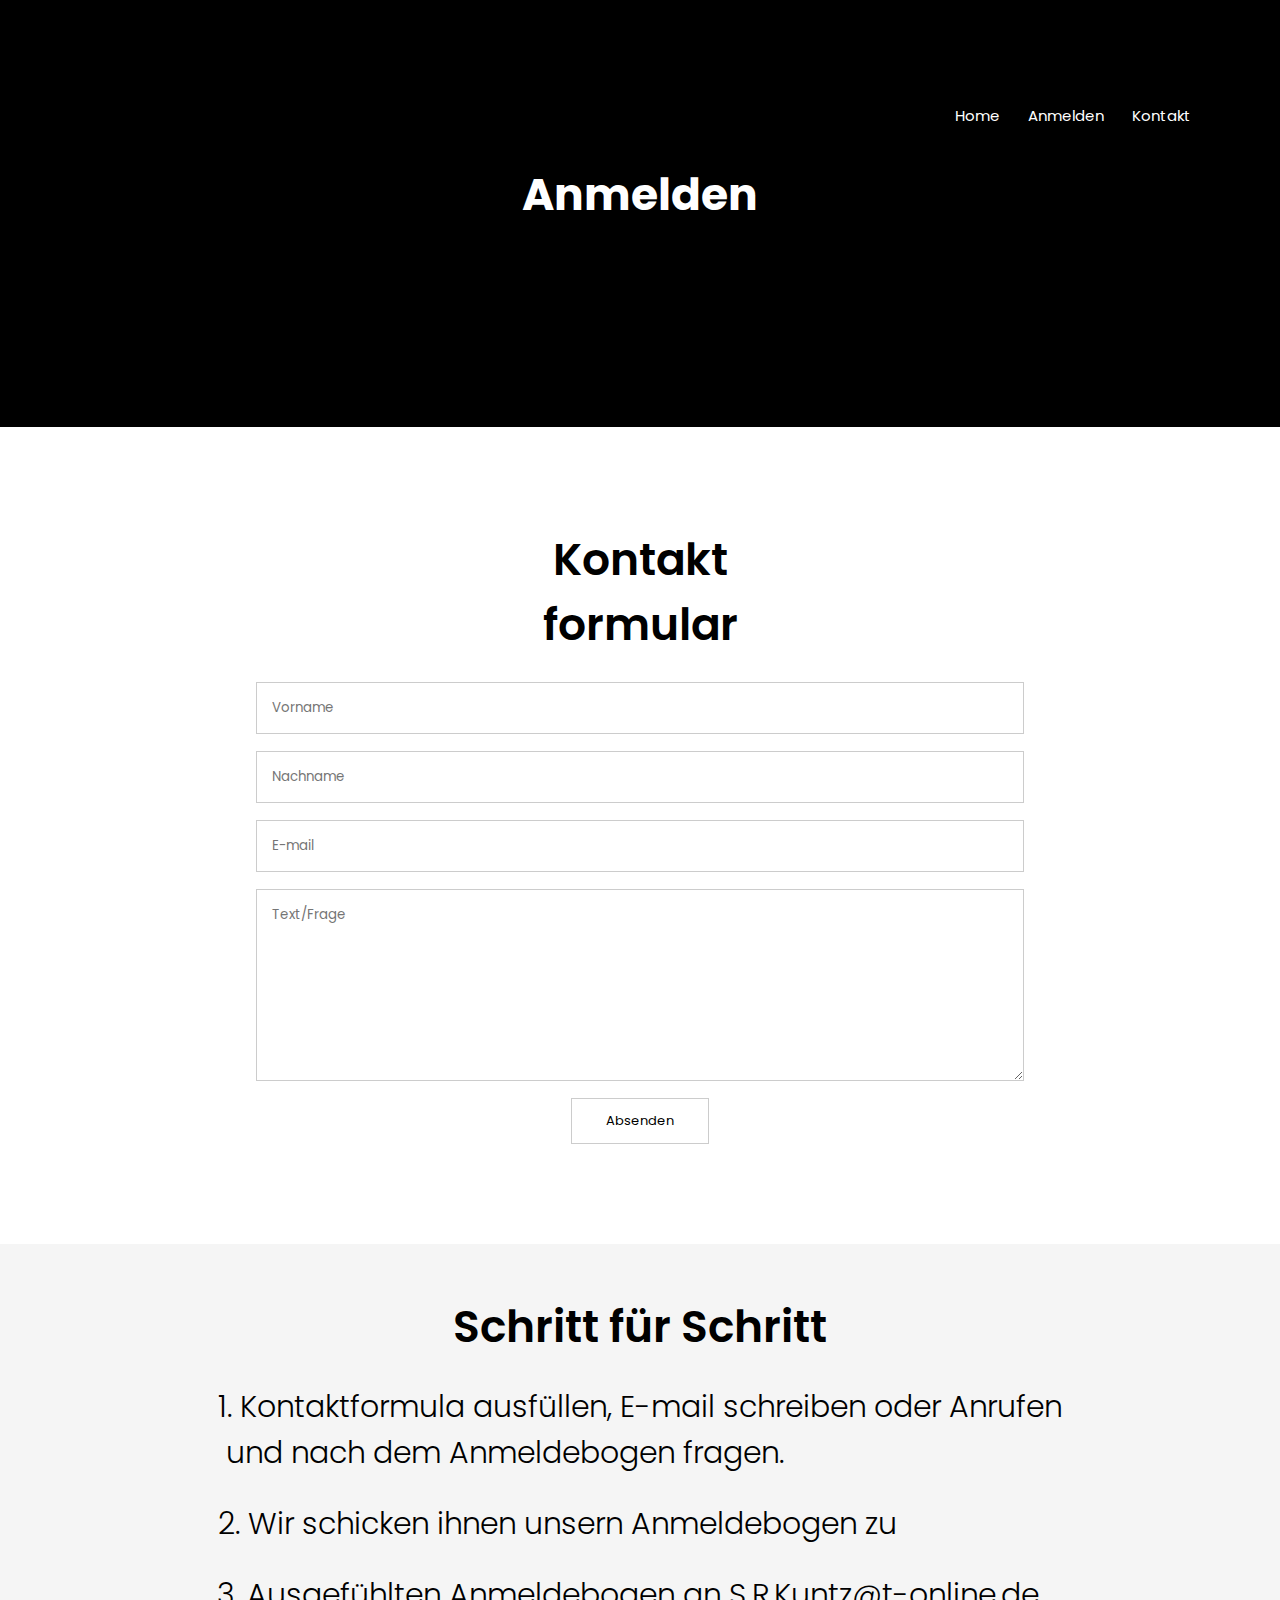
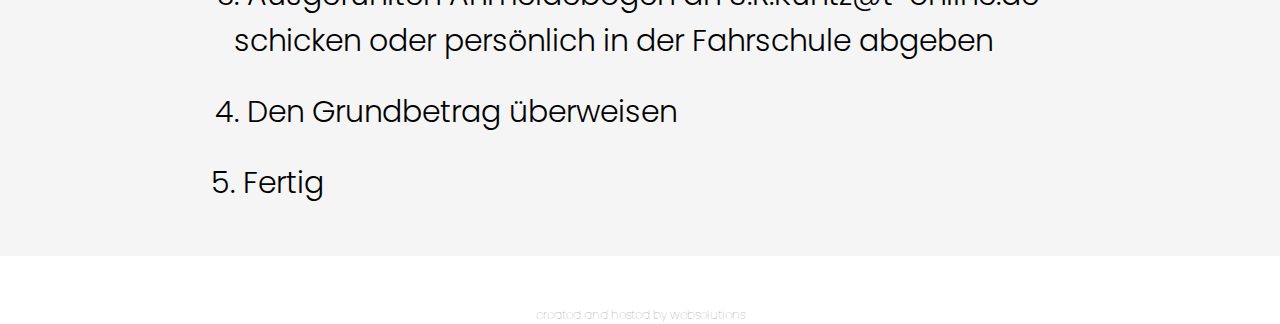
==== anmelden.html @ 240ca5e6 ":)" ====
<html>
<head>
    <meta name="viewport" content="with=device-width, initial scale=1.0 ">
    <title>Fahrschlue Kuntz </title>
    <link rel="stylesheet" href="style.css">
    <link rel="preconnect" href="https://fonts.googleapis.com">
<link rel="preconnect" href="https://fonts.gstatic.com" crossorigin>
<link href="https://fonts.googleapis.com/css2?family=Poppins:wght@200;300;400;600;700&display=swap" rel="stylesheet">
    
    </head>
    <body>
<!----------------- Header Unser Team -----------------> 
         <section class="header2">
        <nav2>
        <div class="nav-links">
             <ul>       
        <section class="buttons">   
                  <li><a href="index.html">Home</a></li>
                  <li><a href="anmelden.html">Anmelden</a></li>
                  <li><a href="kontakt.html">Kontakt</a></li>
              </section>
            </ul>
            </div>
        </nav2> 
        
        
            <h2>Anmelden</h2>
        </section>
        
    
        <!----------------- Anmelde Form ----------------->
        <section class="anmelden">
            <h1>Kontakt<br>formular</h1>
            <center>
            <form action="form-handler.php" method="post">
                  <input type="text" name="vorname" placeholder="Vorname" required>
                  <input type="text" name="nachname" placeholder="Nachname" required>
                  <input type="text" name="emailadresse" placeholder="E-mail" required>
                  <textarea rows="8" name="sonstigesfragen" placeholder="Text/Frage" required></textarea> <br>
                  <button type="submit" class="hero-btn2">Absenden</button>
                     </form>
               
            </center>          

        
        
        
        
        
        </section>
<!----------------- Anmelden -----------------> 
        <section class="anmelden2">
             <h1>Schritt für Schritt</h1>   
            
            <h2> 1. Kontaktformula ausfüllen, E-mail schreiben oder Anrufen <br>
                    und nach dem Anmeldebogen fragen.&emsp;&emsp;&emsp;&emsp;&emsp;&emsp;&emsp;&emsp;&emsp;</h2>
                <h2> 2. Wir schicken ihnen unsern Anmeldebogen zu &emsp;&emsp;&emsp;&emsp;&emsp;&nbsp;</h2>
                <h2> 3. Ausgefühlten Anmeldebogen an S.R.Kuntz@t-online.de &nbsp;&nbsp;<br>schicken oder persönlich in der Fahrschule abgeben &emsp;&nbsp;&nbsp;</h2>
                <h2> 4. Den Grundbetrag überweisen &emsp;&emsp;&nbsp;&emsp;&emsp;&emsp;&emsp;&emsp;&emsp;&nbsp;&emsp;&emsp;&nbsp;&nbsp;&nbsp;&nbsp;&nbsp;&nbsp;&nbsp;&nbsp;</h2>
                 <h2> 5. Fertig &emsp;&emsp;&emsp;&emsp;&emsp;&emsp;&nbsp;&emsp;&emsp;&emsp;&emsp;&emsp;&emsp;&nbsp;&emsp;&emsp;&emsp;&emsp;&emsp;&emsp;&emsp;&emsp;&emsp;&emsp;
                 &emsp;&nbsp;&nbsp;&nbsp;</h2>
        </section>
<!----------------- Anmelden Small Screen-----------------> 
        <section class="anmelden3">
             <h1>Schritt für Schritt</h1>   
            
            <h2> 1. Kontaktformula ausfüllen, E-mail schreiben oder Anrufen <br>
                    und nach dem Anmeldebogen fragen.</h2>
                <h2> 2. Wir schicken ihnen unsern Anmeldebogen zu </h2>
                <h2> 3. Ausgefühlten Anmeldebogen an S.R.Kuntz@t-online.de <br>schicken oder persönlich in der Fahrschule abgeben </h2>
                <h2> 4. Den Grundbetrag überweisen </h2>
                 <h2> 5. Fertig </h2>
        </section>          
<!----------------- Futter -----------------
        <section class="futter">
            <section class="futter-col">
            <h1>Impressum</h1>
            <p> FAHRSCHULE KUNTZ OSTHOFEN<br>
                Rainer Kuntz<br>
                Friedrich-Ebert-Str. 32<br>
                67574 Osthofen         </p>
            </section>
            
            <section class="futter-col">
            <h1>Kontakt</h1>
            <p> Telefon: +49 6242 914808<br>
                Telefax: +49 6242 914681<br>
                E-Mail: S.R.Kuntz@t-online.de
            </p>
            </section>
     
            
        </section>        
    ----------------------------------->
        <section class="futter1">
            <h4>created and hosted by websolutions</h4>
              
        </section>
    
    
    </body>



</html>
---- style.css ----
*{
    margin: 0;
    padding: 0;
    font-family: 'Poppins', sans-serif;
}
.header{
    min-height: 600px; 
    width: 100%;
    background-image: linear-gradient(rgba(4,9,30,0.7),rgba(4,9,30,0.7)),url(images/Img2.jpg);
    background-position: center;
      background-size: cover;
    position: relative;
}


.header h1{
    font-size: 44px;
    color: #ff0;
    text-align: center;
    padding-top: 90px;
}
.header h2{
    color: #fff;
    font-size: 44px;
    text-align: center;
}

.header p{
    padding-top: 10px;
    font-size: 26px;
    color: #fff;
    text-align: center;
}
nav{
    display: flex;
    padding: 2% 6%;
    justify-content: space-between;
    align-items: center;
    }
nav img{
    width: 150px;
}
nav a{
    padding-top: 10px;
}
.nav-links{
    flex: 1; 
    text-align: right;
    padding-top: 20px;
}
.nav-links ul li{
    list-style: none;
    display: inline-block;
    padding: 8px 12px;
    position: relative;
}
.nav-links ul li a{
    color: #fff;
    text-decoration: none;
    font-size: 15px;
}    
.nav-links ul li::after {
    content: '';
    width:    0%;
    height: 2px;
    background: #fff;
    display: block;
    margin:auto;
    transition: 0.5s;
}
.nav-links ul li:hover::after{
    width: 100%;
    
}
.hero-btn{
     display: inline-block;
    text-decoration: none;
    color: #fff;
    border: 1px solid #fff;
    padding: 12px 34px;
    font-size: 13px;
    background: transparent;
    position: relative;  
}
.hero-btn:hover{
    border: 1px solid #f44336;
    background: #f44336;
    transition: 1s;   
}
@media(max-width: 700px){
    .nav-links{
    flex: 1; 
    text-align: center;
    position: absolute;
    padding-bottom: 40px;    
    }
    .header{
    text-align: center;
    background-color: #000;
    padding-bottom: 50px;
    }
    .header{
    min-height: 440px;
    max-height: 440px;
    }
    .header h1{
    font-size: 30px;
    padding-top: 50px;
    }
    .header p{
    font-size: 25px;
    padding-bottom: 20px;
    }
    nav img{
    width: 100px;
    padding-top: 80px;
    }
    nav a{
        padding-top: 0px;
    } 
    
}
/*------------- Header2 -----------*/
.header2{
    background-color: #000;
    width: 100%;
    padding-bottom: 200px;
    padding-top: 50px;    
}
.header2 lable{
    color: #ff0;
    font-size: 44px;
    text-align: left;
    font-weight: 600;
    padding-left: 25px;
}
.header2 h1{
    font-size: 44px;
    color: #fff;
    padding-top: 100px; 
    text-align: center;
}
.header2 h2{
    color: #fff;
    font-size: 44px;
    text-align: center;
}
.header2 p{
    padding-top: 10px;
    font-size: 26px;
    color: #fff;
    text-align: center;
}
nav2{
    display: flex;
    padding: 2% 6%;
    justify-content: space-between;
    align-items: center;
    }

.nav2-links{
    flex: 1; 
    text-align: right;
    padding-top: 20px;
}
.nav2-links ul li{
    list-style: none;
    display: inline-block;
    padding: 8px 12px;
    position: relative;
}
.nav2-links ul li a{
    color: #fff;
    text-decoration: none;
    font-size: 15px;
}    
.nav2-links ul li::after {
    content: '';
    width:    0%;
    height: 2px;
    background: #fff;
    display: block;
    margin:auto;
    transition: 0.5s;
}
.nav2-links ul li:hover::after{
    width: 100%;  
}
.hero-btn{
    display: inline-block;
    text-decoration: none;
    color: #fff;
    border: 1px solid #fff;
    padding: 12px 34px;
    font-size: 13px;
    background: transparent;
    position: relative;  
}
.hero-btn:hover{
    border: 1px solid #f44336;
    background: #f44336;
    transition: 1s;   
}
@media(max-width: 700px){
    .nav2-links{
    flex: 1; 
    text-align: right;
    position: absolute;
    }
    .header2{
    text-align: center;
    background-color: #000;
    padding-bottom: 100px;
    padding-top: 62px;
    }
    .header2 h2{
    
    padding-top: 50px; 
    
    }
}
/*------------- Step-By-Step-Guid -----------

.guid{
    text-align: center;
    padding-top: 100px;
    border: 1px solid #ccc;
    display: block;
    width: 80%;
}
.guid h1{
    font-size: 26px;
}
.guid h2{
   font-size: 200px;
}

/*------------- Fragen -----------*/
.fragen{
    text-align: center;
    padding-top: 100px;
}
.fragen h1{
    font-size: 30px;
}
.fragen p{
    font-size: 18px;
}
/*------------- Info -----------*/
.info{
    width: 80%;
    margin:auto;
    text-align: center;
    padding-top: 25px;
}
.info h1{
    font-size: 30px;
    font-weight: 600;
}
.info p{
    font-size: 18px;
}

.info-row{
     margin-top: 5%; 
     display: flex;
    justify-content: space-between;  
}
.info-col{
    flex-basis: 31%;
    border-radius: 10px;
    margin-bottom: 5% ;
    padding: 20px 12px;
    box-sizing: border-box;
}
.open{
    text-align: center;
    padding-top: 100px;
    font-size: 15px;
}
.futter{
    background-color: #909090;
    text-align: left;
    display: flex;
    padding-top: 10px;
    padding-bottom: 10px;
    font-size: 10px;
    color: #fff;
    display: content;
    align-content: center   
}

.futter h1{
    font-size: 16px;
}
.futter-col{
    padding-left: 50px;
}
.futter1{
    padding-top: 50px;
}

.futter1 h4{
    color: #888;
    font-weight: 100;
    font-size: 12;
    text-align: center;
}
/*------------- Team2 -----------*/

.team2 {
    width: 80%;
    margin:auto;
    text-align: center;
    padding-top: 50px;
    
}
.team2 h2{
   font-size: 44px;
   color: #000;
   text-align: center;
   font-weight: 700;
}
.team2 h3{
    font-size: 30px;
    font-weight: 600;
}
.team2 p{
    font-size: 20px;
}
.team2-row{
    margin-top: 2.5%; 
     display: flex;
    justify-content: space-between; 
}
.team2-col{
    flex-basis: 33%;
    border-radius: 10px;
    margin-bottom: 5% ;
    padding: 10px 12px;
    box-sizing: border-box;
}
/*------------- sonstiges -----------*/

.sonstiges {
    text-align: center;
    padding-top: 100px; 
      
}
.sonstiges h2{
   font-size: 44px;
   color: #000;
   text-align: center;
    padding-bottom: 25px;
    font-weight: 700;
}
.sonstiges p{
    font-size: 20px;
}
/*------------- Über Uns -----------*/

.uns{
    text-align: center;
    padding-top: 50px;
    background-color: #F5F5F5;
    padding-bottom: 50px;
    border-radius: 25px;
    
}
.uns p{
    font-size: 20px;   
}

    


/*------------- Kontakt -----------*/

.kontakt {
    
    text-align: center;
}
.kontakt h3{
    font-size: 26px;
    font-weight: 600;
}
.kontakt p{
    font-size: 20px;
}
.kontakt-row{
    padding-top: 50px;
}

/*------------- location -----------*/

.location iframe{
    width: 100%;
}
   

/*------------- kontakt Form -----------*/
.anmelden{
    padding-top: 100px;
    padding-bottom: 100px;
}
.anmelden h1{
    font-size: 44px; 
    font-weight: 600;
    text-align: center;
    padding-bottom: 25px;
}

.anmelden input, .anmelden textarea{
    width: 60%;
    padding: 15px;
    margin-bottom: 17px;
    outline: none;
    border: 1px solid #ccc;
    
}
. anmelden a{
    color: #000;
}
.hero-btn2{
     display: inline-block;
    text-decoration: none;
    color: #000;
    border: 1px solid #ccc;
    padding: 12px 34px;
    font-size: 13px;
    background: transparent;
    position: left;
    cursor: pointer;
}
.hero-btn2:hover{
    border: 1px solid #000;
    background: #777;
    transition: 2s;
    
}

/*----------------- Leistungen -----------------*/

.leistungen {
    text-align: center;
    padding-top: 50px;
}
.leistungen h2{
   font-size: 44px;
   color: #000;
   text-align: center;   
   padding-bottom: 25px;
   font-weight: 700;
}
.leistungen p{
    font-size: 20px;
}
 /*----------------- Anmelden Schritt für Schritt -----------------*/  
.anmelden2{
      text-align: center;
    background-color: #F5F5F5;
     padding-bottom: 50px;
      }
.anmelden2 h1{
    padding-top: 50px;
    font-size: 44px; 
    font-weight: 600;
}
.anmelden2 h2{
    padding-top: 25px;
    font-size: 30px;
    font-weight: 300;
}

 /*----------------- Anmelden Schritt für Schritt Small Screen -----------------*/  
.anmelden3{
      text-align: center;
    background-color: #F5F5F5;
     padding-bottom: 50px;
     display: none;
}
.anmelden3 h1{
    padding-top: 50px;
    font-size: 44px; 
    font-weight: 600;
}
.anmelden3 h2{
    padding-top: 25px;
    font-size: 30px;
    font-weight: 300;
}


/*----------------- Unsere Fahrzeuge -----------------*/

.fahrzeuge {
    width: 100%;
    text-align: center; 
    background-color: #F5F5F5;
    padding-top: 25px;
    border-radius: 25px;
    
}
.fahrzeuge-row{
    width: 80%;
    margin:auto;
    margin-top: 2.5%; 
    display: flex;
    justify-content: space-between;  
}
.fahrzeuge-col{
    flex-basis: 33%;
    border-radius: 10px;
    margin-bottom: 5% ;
    padding: 10px 12px;
    box-sizing: border-box;
}
.fahrzeuge img{
    border-radius: 10px;

}
.fahrzeuge h2{
   font-size: 44px;
   color: #000;
   text-align: center;   
   padding-bottom: 25px;
   font-weight: 700;
}
.fahrzeuge p{
    font-size: 20px;
}
/*----------------- Media Corection -----------------*/  
@media(max-width: 700px){
    
.team2-row{
    display: block;
        } 
.info-row{
    display: block;
        }
.uns p{
    font-size: 20px;   
}
.fahrzeuge {
    width: 100%;
    text-align: center; 
    background-color: #F5F5F5;
    padding-top: 25px;
    border-radius: 25px;
    padding-bottom: 25px;
    
}
.fahrzeuge-row{
    width: 80%;
    margin:auto;
    margin-top: 2.5%; 
    display: block;
    justify-content: space-between;  
}
.fahrzeuge-col{
    flex-basis: 33%;
    border-radius: 10px;
    margin-bottom: 5% ;
    padding: 10px 12px;
    box-sizing: border-box;
}
.fahrzeuge img{
    border-radius: 10px;

}
.fahrzeuge h2{
   font-size: 44px;
   color: #000;
   text-align: center;   
   padding-bottom: 25px;
   font-weight: 700;
}
.fahrzeuge p{
    font-size: 20px;
}
    .anmelden2{
        display: none;
    }
    .anmelden3{
      text-align: center;
    background-color: #F5F5F5;
     padding-bottom: 50px;
     display: block;
}
.anmelden3 h1{
    padding-top: 50px;
    font-size: 44px; 
    font-weight: 600;
}
.anmelden3 h2{
    padding-top: 25px;
    font-size: 30px;
    font-weight: 300;
}
}
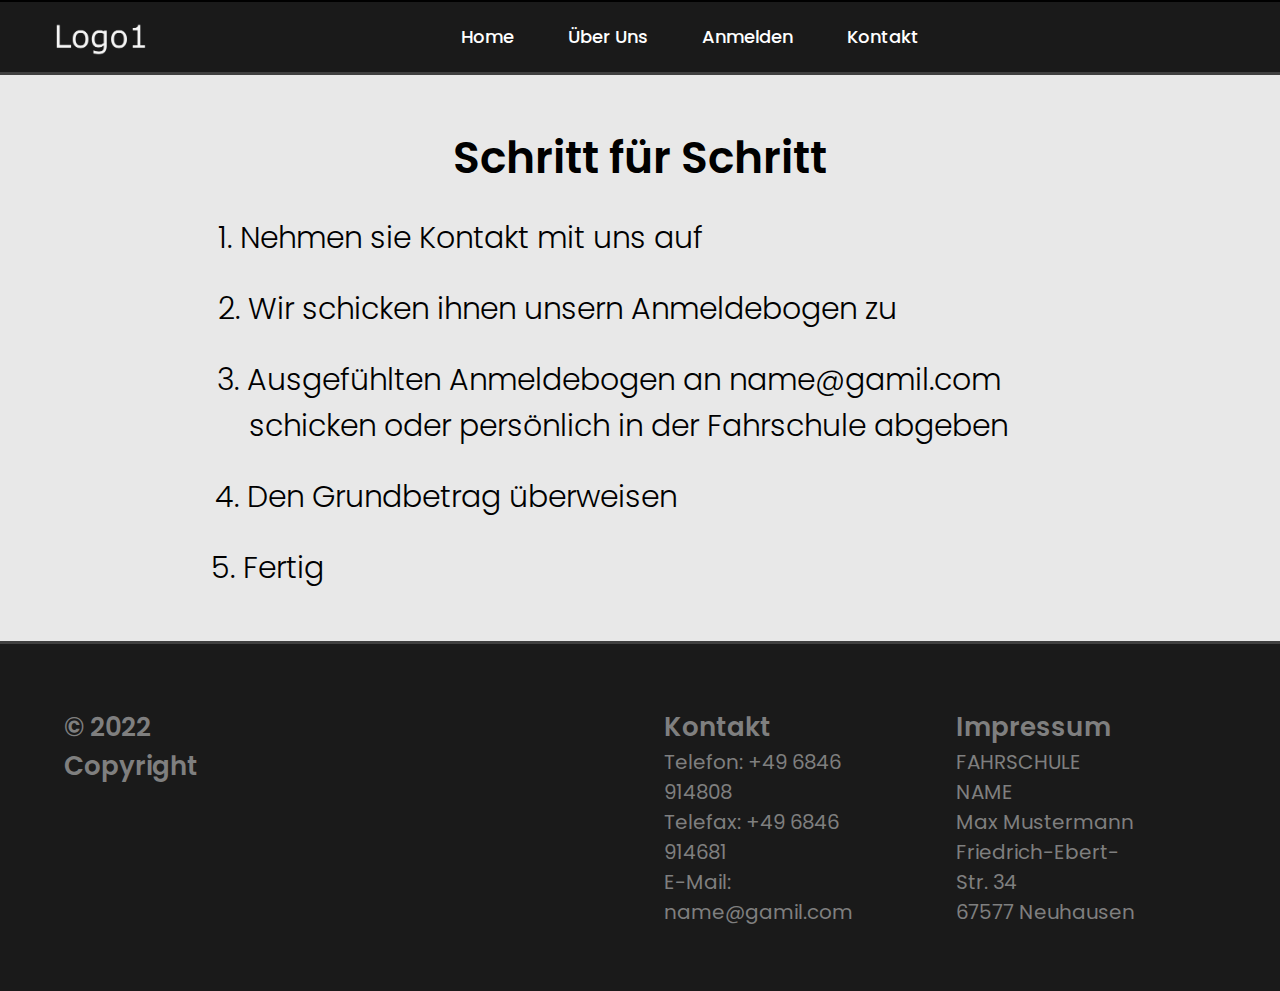
==== commit 890ac66c: "/" ====
--- a/anmelden.html
+++ b/anmelden.html
@@ -9,53 +9,38 @@
     
     </head>
     <body>
-<!----------------- Header Unser Team -----------------> 
-         <section class="header2">
-        <nav2>
-        <div class="nav-links">
+<!----------------- Header1 ----------------->      
+        
+        <section class="header1">
+        
+            <section class="top-line"> 
+        </section>
+            
+            <nav>
+       <img src="images/logo1.png">
+            <div class="nav-links">
              <ul>       
         <section class="buttons">   
                   <li><a href="index.html">Home</a></li>
+                  <li><a href="uns.html">Über Uns</a></li>
                   <li><a href="anmelden.html">Anmelden</a></li>
                   <li><a href="kontakt.html">Kontakt</a></li>
               </section>
-            </ul>
+              </ul>
             </div>
-        </nav2> 
+            </nav>
+           
+            <section class="bottom-line"> 
+        </section>  
+        </section>   
         
-        
-            <h2>Anmelden</h2>
-        </section>
-        
-    
-        <!----------------- Anmelde Form ----------------->
-        <section class="anmelden">
-            <h1>Kontakt<br>formular</h1>
-            <center>
-            <form action="form-handler.php" method="post">
-                  <input type="text" name="vorname" placeholder="Vorname" required>
-                  <input type="text" name="nachname" placeholder="Nachname" required>
-                  <input type="text" name="emailadresse" placeholder="E-mail" required>
-                  <textarea rows="8" name="sonstigesfragen" placeholder="Text/Frage" required></textarea> <br>
-                  <button type="submit" class="hero-btn2">Absenden</button>
-                     </form>
-               
-            </center>          
-
-        
-        
-        
-        
-        
-        </section>
 <!----------------- Anmelden -----------------> 
         <section class="anmelden2">
              <h1>Schritt für Schritt</h1>   
             
-            <h2> 1. Kontaktformula ausfüllen, E-mail schreiben oder Anrufen <br>
-                    und nach dem Anmeldebogen fragen.&emsp;&emsp;&emsp;&emsp;&emsp;&emsp;&emsp;&emsp;&emsp;</h2>
+                <h2> 1. Nehmen sie Kontakt mit uns auf&emsp;&emsp;&emsp;&emsp;&emsp;&emsp;&emsp;&emsp;&emsp;&emsp;&emsp;&emsp;</h2>
                 <h2> 2. Wir schicken ihnen unsern Anmeldebogen zu &emsp;&emsp;&emsp;&emsp;&emsp;&nbsp;</h2>
-                <h2> 3. Ausgefühlten Anmeldebogen an S.R.Kuntz@t-online.de &nbsp;&nbsp;<br>schicken oder persönlich in der Fahrschule abgeben &emsp;&nbsp;&nbsp;</h2>
+                <h2> 3. Ausgefühlten Anmeldebogen an name@gamil.com &emsp;&nbsp;&nbsp;&nbsp;<br>schicken oder persönlich in der Fahrschule abgeben &nbsp;&nbsp;</h2>
                 <h2> 4. Den Grundbetrag überweisen &emsp;&emsp;&nbsp;&emsp;&emsp;&emsp;&emsp;&emsp;&emsp;&nbsp;&emsp;&emsp;&nbsp;&nbsp;&nbsp;&nbsp;&nbsp;&nbsp;&nbsp;&nbsp;</h2>
                  <h2> 5. Fertig &emsp;&emsp;&emsp;&emsp;&emsp;&emsp;&nbsp;&emsp;&emsp;&emsp;&emsp;&emsp;&emsp;&nbsp;&emsp;&emsp;&emsp;&emsp;&emsp;&emsp;&emsp;&emsp;&emsp;&emsp;
                  &emsp;&nbsp;&nbsp;&nbsp;</h2>
@@ -71,7 +56,41 @@
                 <h2> 4. Den Grundbetrag überweisen </h2>
                  <h2> 5. Fertig </h2>
         </section>          
-<!----------------- Futter -----------------
+
+        <!----------------- Kontakt-line ----------------->
+        <section class="kontakt-line">
+        </section>
+        
+        <!----------------- Kontakt ----------------->
+        <section class="kontakt">
+            <h2>© 2022 Copyright</h2>
+             <section class="kontakt2">
+            <section class="kontakt-row">
+            <h3>Kontakt</h3>
+            <p> Telefon: +49 6846 914808<br>
+                Telefax: +49 6846 914681<br>
+                E-Mail: name@gamil.com
+            </p>
+                </section>
+                <section class="kontakt-row">
+            <h3>Impressum</h3>
+            <p> FAHRSCHULE NAME<br>
+                Max Mustermann<br>
+                Friedrich-Ebert-Str. 34<br>
+                67577 Neuhausen         </p>
+                </section>
+            </section>
+        </section>
+        
+        
+        
+        
+        
+        
+        
+        
+        
+        <!----------------- Futter -----------------
         <section class="futter">
             <section class="futter-col">
             <h1>Impressum</h1>
@@ -91,12 +110,12 @@
      
             
         </section>        
-    ----------------------------------->
+    
         <section class="futter1">
             <h4>created and hosted by websolutions</h4>
               
         </section>
-    
+    ----------------------------------->
     
     </body>
 
--- a/style.css
+++ b/style.css
@@ -3,61 +3,49 @@
     padding: 0;
     font-family: 'Poppins', sans-serif;
 }
-.header{
-    min-height: 600px; 
+.top-line{
+    padding-top: 2px;
+    background-color: #000;
+}
+.bottom-line{
+    padding-top: 3px;
+    background-color: #404040;
+}
+.header1{
+    background-color: #1A1A1A;
+    position: fixed;
+    max-height: 75px;
+    min-height: 75px;
     width: 100%;
-    background-image: linear-gradient(rgba(4,9,30,0.7),rgba(4,9,30,0.7)),url(images/Img2.jpg);
-    background-position: center;
-      background-size: cover;
-    position: relative;
-}
-
-
-.header h1{
-    font-size: 44px;
-    color: #ff0;
-    text-align: center;
-    padding-top: 90px;
-}
-.header h2{
-    color: #fff;
-    font-size: 44px;
-    text-align: center;
-}
-
-.header p{
-    padding-top: 10px;
-    font-size: 26px;
-    color: #fff;
-    text-align: center;
+    
 }
 nav{
     display: flex;
-    padding: 2% 6%;
+    padding: 7px 4%;
     justify-content: space-between;
     align-items: center;
     }
-nav img{
-    width: 150px;
-}
-nav a{
-    padding-top: 10px;
-}
+.header1 img{
+    width: 100;
+    max-height: 70px;
+    min-height: 50px;
+    }
 .nav-links{
     flex: 1; 
-    text-align: right;
-    padding-top: 20px;
+    text-align: center;
+    
 }
 .nav-links ul li{
     list-style: none;
     display: inline-block;
-    padding: 8px 12px;
+    padding: 12px 25px;
     position: relative;
 }
 .nav-links ul li a{
     color: #fff;
     text-decoration: none;
-    font-size: 15px;
+    font-size: 18px;
+    font-weight:500;
 }    
 .nav-links ul li::after {
     content: '';
@@ -120,93 +108,34 @@
     } 
     
 }
-/*------------- Header2 -----------*/
-.header2{
-    background-color: #000;
+/*------------- Content -----linear-gradient(rgba(4,9,30,0.7),rgba(4,9,30,0.7)),-background-image: url(images/pexels-matt-hardy-2658459.jpg);----*/
+.content{
     width: 100%;
-    padding-bottom: 200px;
-    padding-top: 50px;    
-}
-.header2 lable{
-    color: #ff0;
-    font-size: 44px;
-    text-align: left;
-    font-weight: 600;
-    padding-left: 25px;
-}
-.header2 h1{
+    padding-top: 75px;
+    background-image: linear-gradient(rgba(4,9,30,0.7),rgba(4,9,30,0.3)),url(images/pexels-matt-hardy-2658459.jpg);
+    background-size: cover;
+    background-position: center;
+    height: 70%;
+}
+
+.content h1{
     font-size: 44px;
     color: #fff;
-    padding-top: 100px; 
-    text-align: center;
-}
-.header2 h2{
+    padding-top: 13%; 
+    text-align: center;
+}
+.content h2{
     color: #fff;
     font-size: 44px;
     text-align: center;
 }
-.header2 p{
+.content p{
     padding-top: 10px;
     font-size: 26px;
     color: #fff;
     text-align: center;
 }
-nav2{
-    display: flex;
-    padding: 2% 6%;
-    justify-content: space-between;
-    align-items: center;
-    }
-
-.nav2-links{
-    flex: 1; 
-    text-align: right;
-    padding-top: 20px;
-}
-.nav2-links ul li{
-    list-style: none;
-    display: inline-block;
-    padding: 8px 12px;
-    position: relative;
-}
-.nav2-links ul li a{
-    color: #fff;
-    text-decoration: none;
-    font-size: 15px;
-}    
-.nav2-links ul li::after {
-    content: '';
-    width:    0%;
-    height: 2px;
-    background: #fff;
-    display: block;
-    margin:auto;
-    transition: 0.5s;
-}
-.nav2-links ul li:hover::after{
-    width: 100%;  
-}
-.hero-btn{
-    display: inline-block;
-    text-decoration: none;
-    color: #fff;
-    border: 1px solid #fff;
-    padding: 12px 34px;
-    font-size: 13px;
-    background: transparent;
-    position: relative;  
-}
-.hero-btn:hover{
-    border: 1px solid #f44336;
-    background: #f44336;
-    transition: 1s;   
-}
 @media(max-width: 700px){
-    .nav2-links{
-    flex: 1; 
-    text-align: right;
-    position: absolute;
-    }
     .header2{
     text-align: center;
     background-color: #000;
@@ -242,6 +171,7 @@
 }
 .fragen h1{
     font-size: 30px;
+    font-weight: 600;
 }
 .fragen p{
     font-size: 18px;
@@ -275,31 +205,14 @@
 }
 .open{
     text-align: center;
-    padding-top: 100px;
+    padding-top: 75px;
     font-size: 15px;
-}
-.futter{
-    background-color: #909090;
-    text-align: left;
-    display: flex;
-    padding-top: 10px;
     padding-bottom: 10px;
-    font-size: 10px;
-    color: #fff;
-    display: content;
-    align-content: center   
-}
-
-.futter h1{
-    font-size: 16px;
-}
-.futter-col{
-    padding-left: 50px;
-}
+}
+/*------------- futter ----
 .futter1{
     padding-top: 50px;
 }
-
 .futter1 h4{
     color: #888;
     font-weight: 100;
@@ -311,7 +224,7 @@
 .team2 {
     width: 80%;
     margin:auto;
-    text-align: center;
+    text-align: left;
     padding-top: 50px;
     
 }
@@ -343,16 +256,22 @@
 /*------------- sonstiges -----------*/
 
 .sonstiges {
-    text-align: center;
-    padding-top: 100px; 
+    text-align: left; 
+    padding: 2.5% 10%;
       
 }
 .sonstiges h2{
    font-size: 44px;
    color: #000;
-   text-align: center;
+   text-align: left;
+    font-weight: 600;
+}
+.sonstiges h3{
+   font-size: 44px;
+   color: #000;
+   text-align: left;
     padding-bottom: 25px;
-    font-weight: 700;
+    font-weight: 300;
 }
 .sonstiges p{
     font-size: 20px;
@@ -360,36 +279,69 @@
 /*------------- Über Uns -----------*/
 
 .uns{
-    text-align: center;
-    padding-top: 50px;
-    background-color: #F5F5F5;
+    background-color: #E8E8E8;
     padding-bottom: 50px;
-    border-radius: 25px;
-    
+    padding: 5% 5%; 
+    display: flex;
+}
+.uns img{
+    width: 600px;
+    padding-top: 135px;
+}
+.uns h2{
+    font-size: 44px; 
+    text-align: left;
+    font-weight: 600;
+    padding-top: 75px;
 }
 .uns p{
-    font-size: 20px;   
-}
-
+    font-size: 20px; 
+    text-align: left;
+    font-weight: 400;
+    padding-right: 20px;
+    
+}
+/*------------- Kontakt-line -----------*/
+.kontakt-line{
+    background-color: #404040;
+    padding-top: 3px;
+}
     
 
 
 /*------------- Kontakt -----------*/
 
 .kontakt {
-    
-    text-align: center;
+    text-align: right;
+    display: flex;
+    padding: 5%;
+    background-color: #1A1A1A;
+}
+.kontakt h2{
+    font-size: 26px;
+    font-weight: 600;
+    color: #7F7F7F;
+    text-align: left;
 }
 .kontakt h3{
     font-size: 26px;
     font-weight: 600;
+    color: #7F7F7F;
 }
 .kontakt p{
     font-size: 20px;
+    color: #7F7F7F;
 }
 .kontakt-row{
-    padding-top: 50px;
-}
+    text-align: left;
+    padding-right: 75px;
+}  
+    .kontakt2{
+       padding-left: 35%; 
+        display: flex;
+        
+    }
+
 
 /*------------- location -----------*/
 
@@ -442,15 +394,16 @@
 /*----------------- Leistungen -----------------*/
 
 .leistungen {
-    text-align: center;
-    padding-top: 50px;
+    text-align: left;
+    padding-top: 50px;
+    padding: 5% 10%;
 }
 .leistungen h2{
    font-size: 44px;
    color: #000;
-   text-align: center;   
+   text-align: left;   
    padding-bottom: 25px;
-   font-weight: 700;
+   font-weight: 600;
 }
 .leistungen p{
     font-size: 20px;
@@ -458,8 +411,9 @@
  /*----------------- Anmelden Schritt für Schritt -----------------*/  
 .anmelden2{
       text-align: center;
-    background-color: #F5F5F5;
+    background-color: #E8E8E8;
      padding-bottom: 50px;
+    padding-top: 75px;
       }
 .anmelden2 h1{
     padding-top: 50px;
@@ -485,7 +439,7 @@
     font-weight: 600;
 }
 .anmelden3 h2{
-    padding-top: 25px;
+    padding-top: 100px;
     font-size: 30px;
     font-weight: 300;
 }
